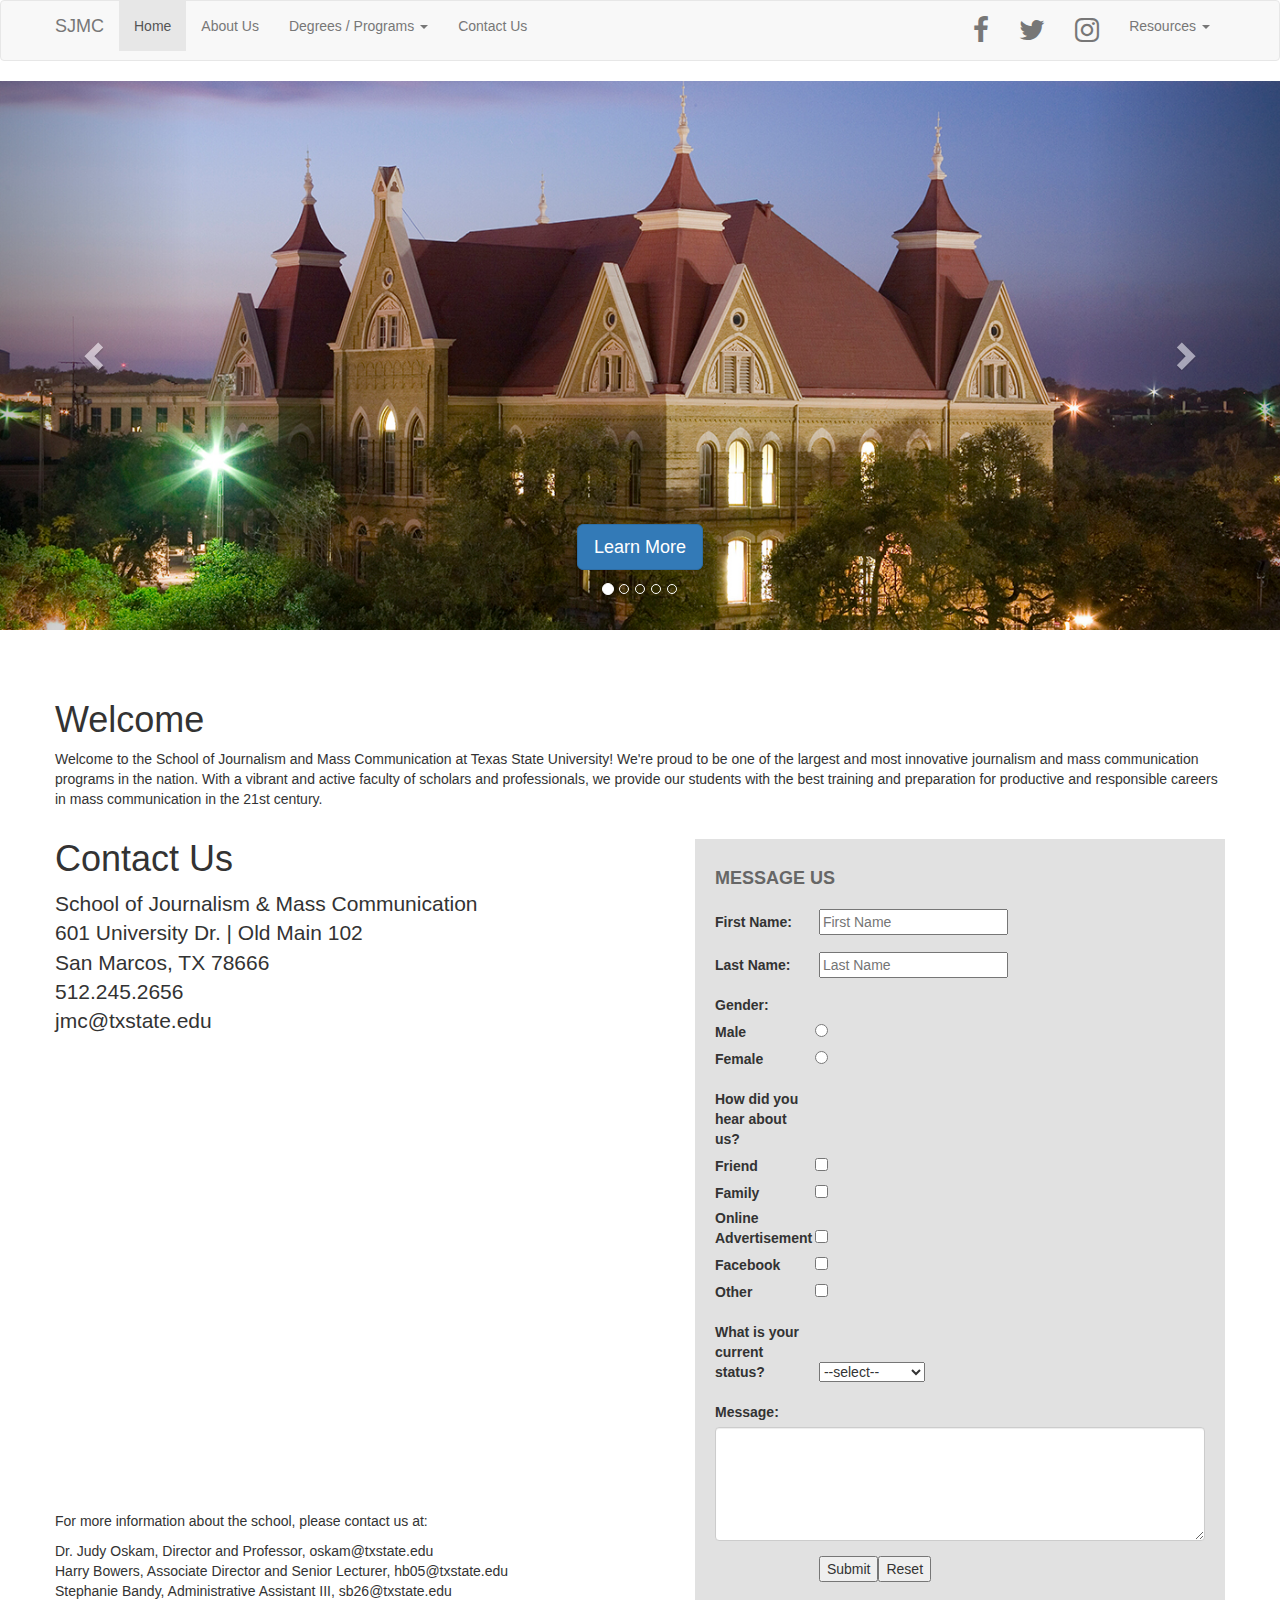
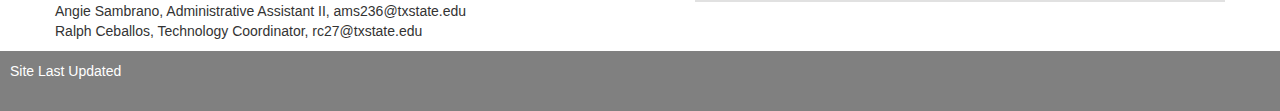
==== index.html @ 3ac7c83d "the bootstrap site" ====
<!DOCTYPE html>
<html lang="en">
  <head>
    <meta charset="utf-8">
    <meta http-equiv="X-UA-Compatible" content="IE=edge">
    <meta name="viewport" content="width=device-width, initial-scale=1">
    <!-- The above 3 meta tags *must* come first in the head; any other head content must come *after* these tags -->
    <title>SJMC - Home</title>

    <!-- Bootstrap -->
    <link href="css/bootstrap.min.css" rel="stylesheet">
    <link href="css/custom.css" rel="stylesheet">
	<link rel="stylesheet" href="css/font-awesome.min.css">
    <!-- HTML5 shim and Respond.js for IE8 support of HTML5 elements and media queries -->
    <!-- WARNING: Respond.js doesn't work if you view the page via file:// -->
    <!--[if lt IE 9]>
      <script src="https://oss.maxcdn.com/html5shiv/3.7.2/html5shiv.min.js"></script>
      <script src="https://oss.maxcdn.com/respond/1.4.2/respond.min.js"></script>
    <![endif]-->
  </head>
  <body>
  
  <nav class="navbar navbar-default">
  <div class="container-fluid">
    <!-- Brand and toggle get grouped for better mobile display -->
    <div class="navbar-header">
      <button type="button" class="navbar-toggle collapsed" data-toggle="collapse" data-target="#bs-example-navbar-collapse-1">
        <span class="sr-only">Toggle navigation</span>
        <span class="icon-bar"></span>
        <span class="icon-bar"></span>
        <span class="icon-bar"></span>
      </button>
      <a class="navbar-brand" href="index.html">SJMC</a>
    </div>

    <!-- Collect the nav links, forms, and other content for toggling -->
    <div class="collapse navbar-collapse" id="bs-example-navbar-collapse-1">
      <ul class="nav navbar-nav">
        <li class="active"><a href="index.html">Home <span class="sr-only">(current)</span></a></li>
        <li><a href="about.html">About Us</a></li>
        <li class="dropdown">
          <a href="#" class="dropdown-toggle" data-toggle="dropdown" role="button" aria-expanded="false">Degrees / Programs <span class="caret"></span></a>
          <ul class="dropdown-menu" role="menu">
            <li><a href="undergrad.html">Undergraduate</a></li>
            <li><a href="grad.html">Graduate</a></li>
            <li><a href="concentrations.html">Concentrations</a></li>
          </ul>
        </li>
        <li><a href="contact.html">Contact Us</a></li>

      </ul>
      
      <ul class="nav navbar-nav navbar-right">
       		<li><a href="concentrations.html"><i class="fa fa-facebook fa-2x" aria-hidden="true"></i></a></li>
            <li><a href="concentrations.html"><i class="fa fa-twitter fa-2x" aria-hidden="true"></i></a></li>
            <li><a href="concentrations.html"><i class="fa fa-instagram fa-2x" aria-hidden="true"></i></a></li>
        <li class="dropdown">
          <a href="#" class="dropdown-toggle" data-toggle="dropdown" role="button" aria-expanded="false">Resources <span class="caret"></span></a>
          <ul class="dropdown-menu" role="menu">
            <li><a href="http://txstate.edu" target="_blank">Texas State Website</a></li>
            <li><a href="http://twitter.com/sjmctxst" target="_blank">SJMC Twitter</a></li>
          </ul>
        </li>
      </ul>
    </div><!-- /.navbar-collapse -->
  </div><!-- /.container-fluid -->
</nav>

<!-- Carousel
    ================================================== -->
    <div id="myCarousel" class="carousel slide" data-ride="carousel">
      <!-- Indicators -->
      <ol class="carousel-indicators">
        <li data-target="#myCarousel" data-slide-to="0" class="active"></li>
        <li data-target="#myCarousel" data-slide-to="1"></li>
        <li data-target="#myCarousel" data-slide-to="2"></li>
        <li data-target="#myCarousel" data-slide-to="3"></li>
        <li data-target="#myCarousel" data-slide-to="4"></li>
      </ol>
      <div class="carousel-inner" role="listbox">
        <div class="item active">
          <img class="first-slide" src="img1.jpg" alt="First slide" title="Old Main">
          <div class="container">
            <div class="carousel-caption">
              <h1></h1>
              <p></p>
              <p><a class="btn btn-lg btn-primary" href="#" role="button">Learn More</a></p>
            </div>
          </div>
        </div>
        <div class="item">
          <img class="second-slide" src="img2.jpg" alt="Second slide">
          <div class="container">
            <div class="carousel-caption">
              <h1></h1>
              <p></p>
            </div>
          </div>
        </div>
        <div class="item">
          <img class="third-slide" src="img1.jpg" alt="Third slide">
          <div class="container">
            <div class="carousel-caption">
             <h1></h1>
              <p></p>
            </div>
          </div>
        </div>
        <div class="item">
          <img class="fourth-slide" src="img2.jpg" alt="Third slide">
          <div class="container">
            <div class="carousel-caption">
              <h1></h1>
              <p></p>
            </div>
          </div>
        </div>
        <div class="item">
          <img class="fifth-slide" src="img1.jpg" alt="Third slide">
          <div class="container">
            <div class="carousel-caption">
             <h1></h1>
              <p></p>
            </div>
          </div>
        </div>
      </div>
      <a class="left carousel-control" href="#myCarousel" role="button" data-slide="prev">
        <span class="glyphicon glyphicon-chevron-left" aria-hidden="true"></span>
        <span class="sr-only">Previous</span>
      </a>
      <a class="right carousel-control" href="#myCarousel" role="button" data-slide="next">
        <span class="glyphicon glyphicon-chevron-right" aria-hidden="true"></span>
        <span class="sr-only">Next</span>
      </a>
    </div><!-- /.carousel -->
  
  
<div class="container-fluid">  

<h1>Welcome</h1>
<p>Welcome to the School of Journalism and Mass Communication at Texas State University! We're proud to be one of the largest and most innovative journalism and mass communication programs in the nation. With a vibrant and active faculty of scholars and professionals, we provide our students with the best training and preparation for productive and responsible careers in mass communication in the 21st century.</p>


</div>

<div class="container-fluid"> 
<div class="row"> 
<div class="col-md-6">
<h1>Contact Us</h1>

<p class="lead">School of Journalism & Mass Communication <br/>
601 University Dr. | Old Main 102  <br/>
San Marcos, TX 78666  <br/>
512.245.2656  <br/>
jmc@txstate.edu</p>
<iframe src="https://www.google.com/maps/embed?pb=!1m10!1m8!1m3!1d13836.468665075829!2d-97.94135443226318!3d29.889724395996158!3m2!1i1024!2i768!4f13.1!5e0!3m2!1sen!2sus!4v1499805915985" width="600" height="450" frameborder="0" style="border:0" allowfullscreen></iframe>
<p>For more information about the school, please contact us at:</p>
 
<p>Dr. Judy Oskam, Director and Professor, oskam@txstate.edu<br/>
Harry Bowers, Associate Director and Senior Lecturer, hb05@txstate.edu<br/>
Stephanie Bandy, Administrative Assistant III, sb26@txstate.edu<br/>
Angie Sambrano, Administrative Assistant II, ams236@txstate.edu<br/>
Ralph Ceballos, Technology Coordinator, rc27@txstate.edu
</p>
</div>
<div class="col-md-6">
<form id="myform">
<fieldset>
<h4>Message Us</h4>
<div class="form-group">
<label for="first">First Name:</label>
<input type="text" id="firstname" placeholder="First Name"/></div>
<div class="form-group">
<label for="last">Last Name:</label>
<input type="text" id="lastname" placeholder="Last Name"/>
</div>

<div class="form-group">
<label for="gender">Gender: </label>
<div class="form-check">
<label for="male">Male </label><input type="radio" name="gender"/></div>
<div class="form-check">
<label for="female">Female </label><input type="radio" name="gender"/></div>

</div>

<div class="form-group">
<label for="referral">How did you hear about us?</label>
<div class="form-check">
<label for="friend">Friend </label><input type="checkbox" name="referraltype" value="Friend" /></div>
<div class="form-check">
<label for="family">Family </label><input type="checkbox" name="referraltype" value="Family" /></div>
<div class="form-check">
<label for="onlinead">Online Advertisement </label><input type="checkbox" name="referraltype" value="onlinead" /></div>
<div class="form-check">
<label for="facebook">Facebook </label><input type="checkbox"  name="referraltype" value="Facebook" /></div>
<div class="form-check">
<label for="Other">Other </label><input type="checkbox" name="referraltype" value="Other" /></div>
</div>

<div class="form-group">
<label for="status">What is your current status?</label>
<select id="status" >
 <option value="select">--select--</option>
 <option value="freshman">Freshman</option>
 <option value="sophomore">Sophomore</option>
 <option value="junior">Junior</option>
 <option value="senior">Senior</option>
 <option value="grad">Grad Student</option>
</select>
</div>

<div class="form-group">
<label for="status">Message:</label>
<textarea class="form-control" rows="5"></textarea>
</div>

<label for="submit"></label>
<input type="submit" value="Submit"><input type="reset" value="Reset"/>
</fieldset>


</form>
</div>
</div>
</div>

<footer>Site Last Updated</footer>


    <!-- jQuery (necessary for Bootstrap's JavaScript plugins) -->
    <script src="https://ajax.googleapis.com/ajax/libs/jquery/1.11.2/jquery.min.js"></script>
    <!-- Include all compiled plugins (below), or include individual files as needed -->
    <script src="js/bootstrap.min.js"></script>
  </body>
</html>
---- css/custom.css ----
.item img {
width: 100%;
}

.carousel-caption {
background: rgba (0, 0, 0, 0.6);
}

.carousel-caption h1 {
color: #fff;
}

.carousel-caption p {
color: #fff;
}

.carousel {
margin-bottom: 50px
}

footer {
width: 100%;
background-color: gray;
bottom: 0;
height: 60px;
padding: 10px;
color: #fff;
}

.container-fluid {
max-width: 1200px;
}

label {
clear: both;
width: 100px;
}

fieldset {
margin-left: 40px;
background-color: #e1e1e1;
padding: 20px;
margin-top: 20px;
}


h4 {
text-transform: uppercase;
font-weight: 600;
color: #666;
margin-bottom: 20px;
}
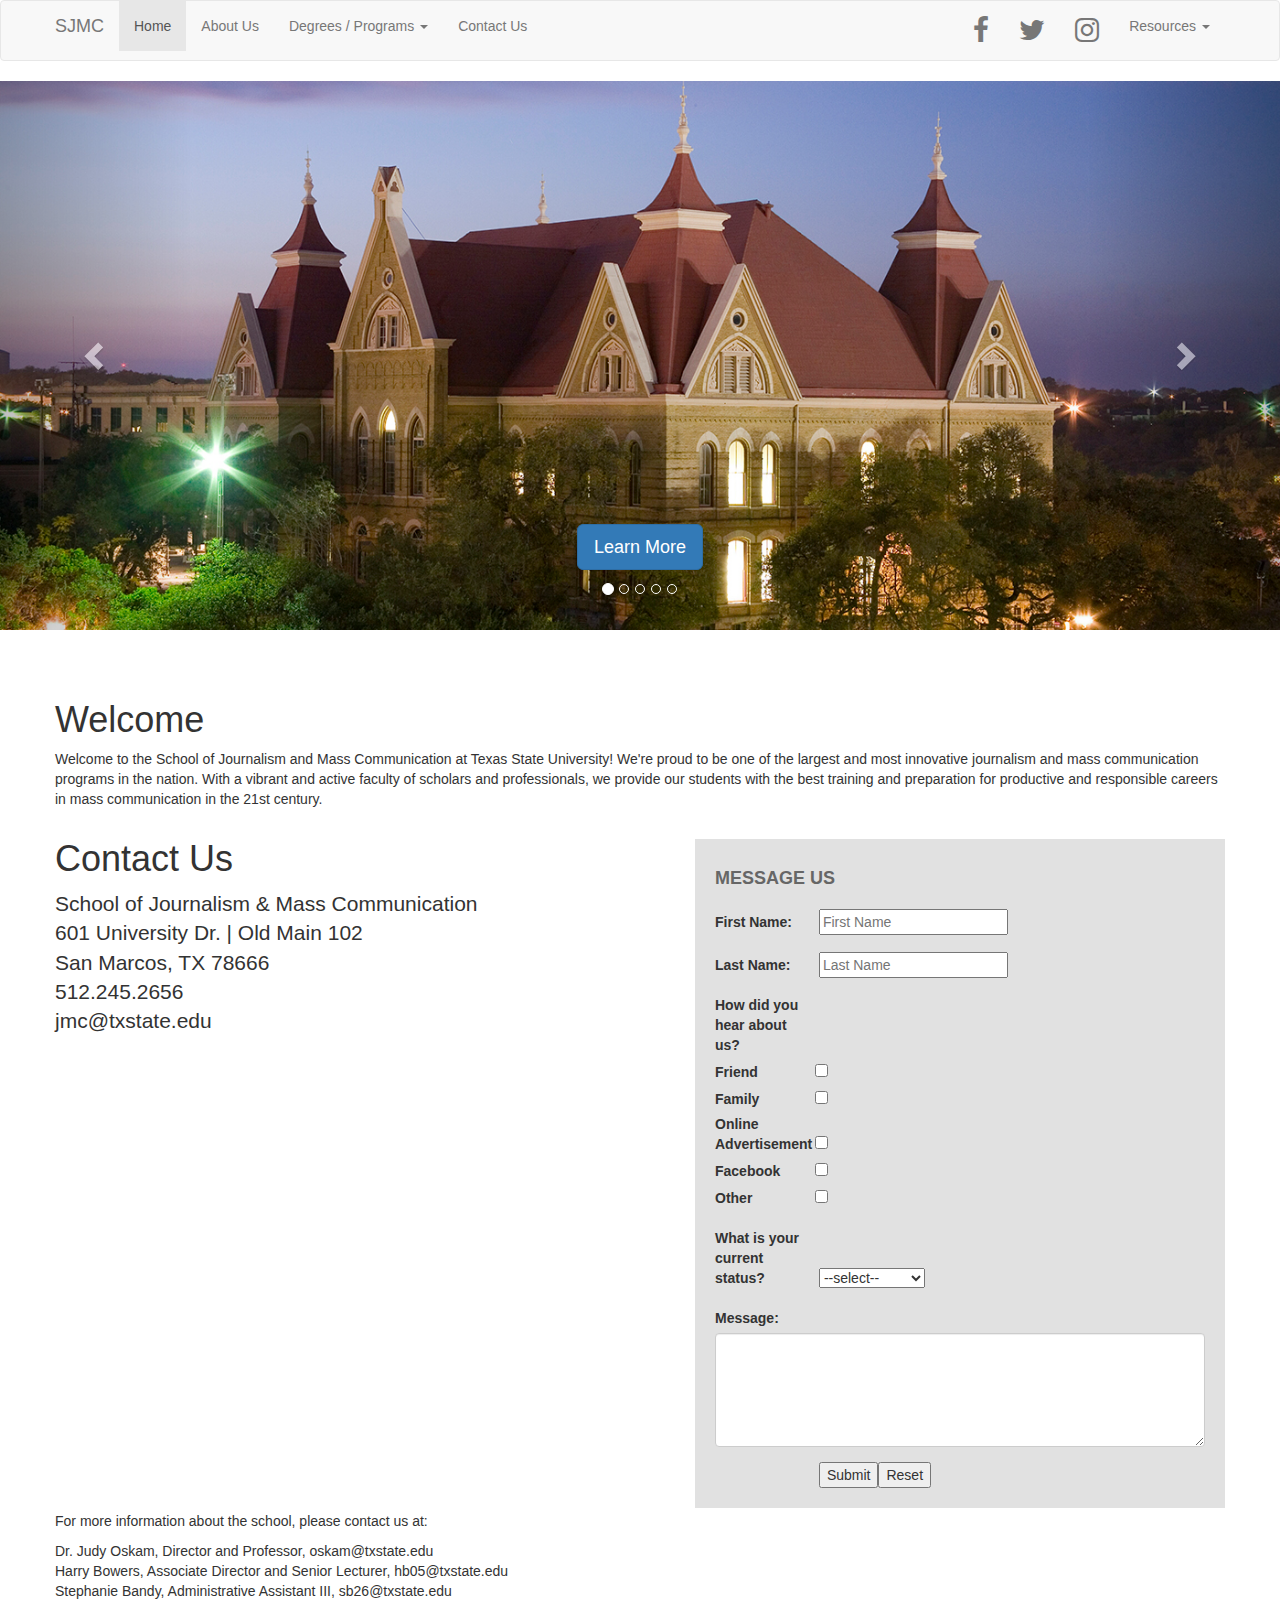
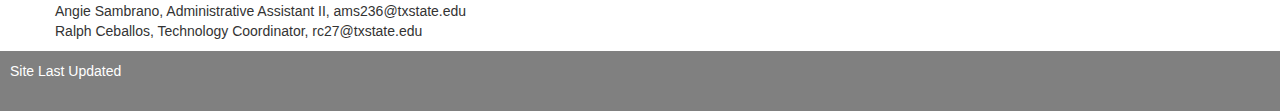
==== commit 551c616c: "First commit" ====
--- a/index.html
+++ b/index.html
@@ -176,14 +176,6 @@
 <input type="text" id="lastname" placeholder="Last Name"/>
 </div>
 
-<div class="form-group">
-<label for="gender">Gender: </label>
-<div class="form-check">
-<label for="male">Male </label><input type="radio" name="gender"/></div>
-<div class="form-check">
-<label for="female">Female </label><input type="radio" name="gender"/></div>
-
-</div>
 
 <div class="form-group">
 <label for="referral">How did you hear about us?</label>
